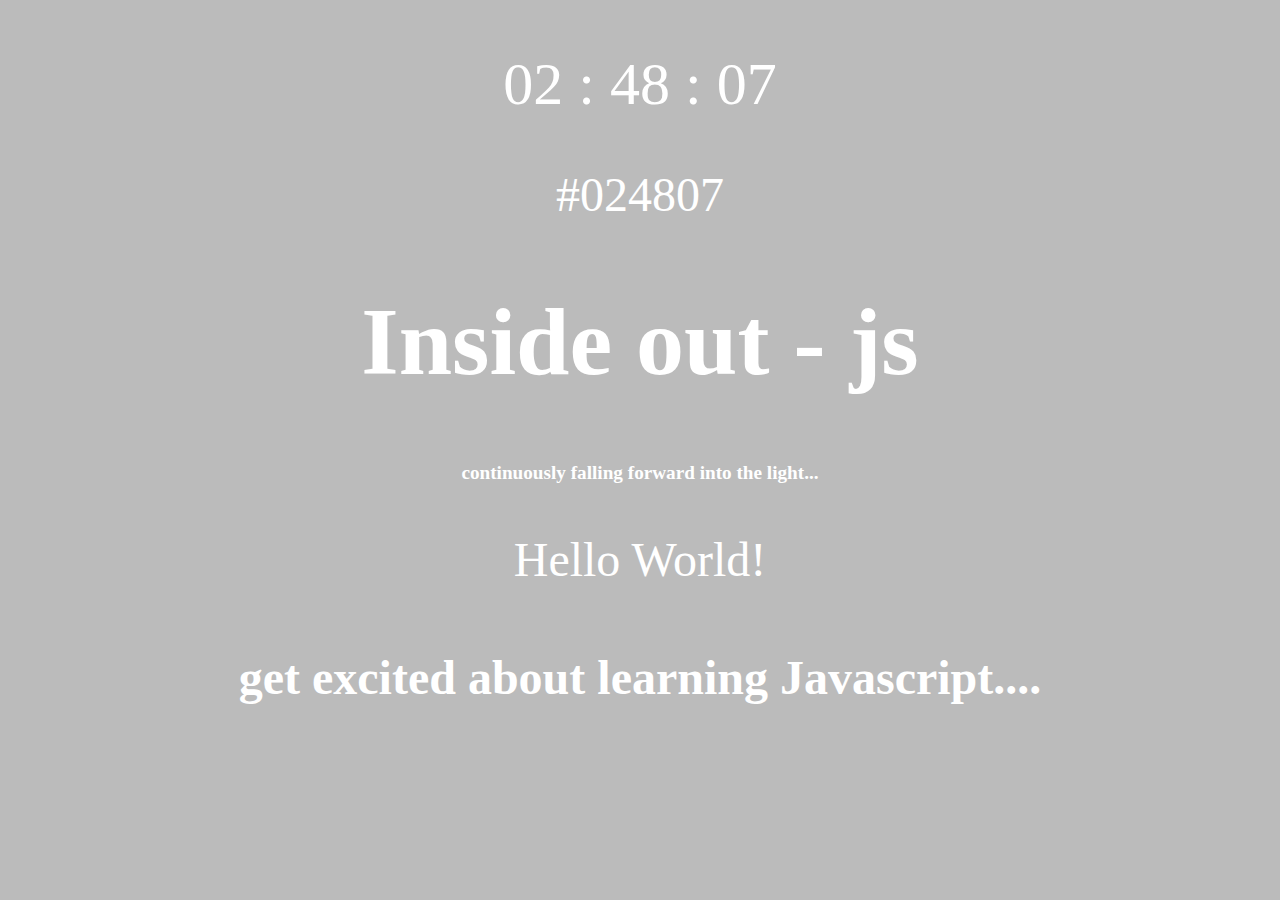
==== index.html @ cbbaf3d4 "created function in app.js file to create hex clock. created css stylesheet and added h1 and p eleme" ====
<!doctype html>
<html>
	<head>
		<meta charset="utf-8">
		<meta name="viewport" content="width=device-width"/>
		<!-- in step 400.0 we will be leveraging animate.css to attach animations to the elements in our application -->
		<link rel="stylesheet" href="https://cdnjs.cloudflare.com/ajax/libs/animate.css/3.5.2/animate.min.css" integrity="sha256-j+P6EZJVrbXgwSR5Mx+eCS6FvP9Wq27MBRC/ogVriY0=" crossorigin="anonymous">
		<link rel="stylesheet" type="text/css" href="assets/css/style.css">
	</head>

	<!-- in step-400.0 we will be injecting elements inside of this, the body element -->
	<body>
		
		<h1 id="clock">00 : 00 . 00</h1>
		<p id="hex-color">#000000</p> 
		
		<!-- all code will be completed inside the app.js file. -->
		<script src="assets/js/app.js"></script>
		
	</body>
</html>
---- assets/css/style.css ----
body {
	font-family: Cambria, "Times New Roman";
	margin-top: 50px;
	color: white;
}
#clock {
	font-weight: 300;
	font-size: 60px;
}
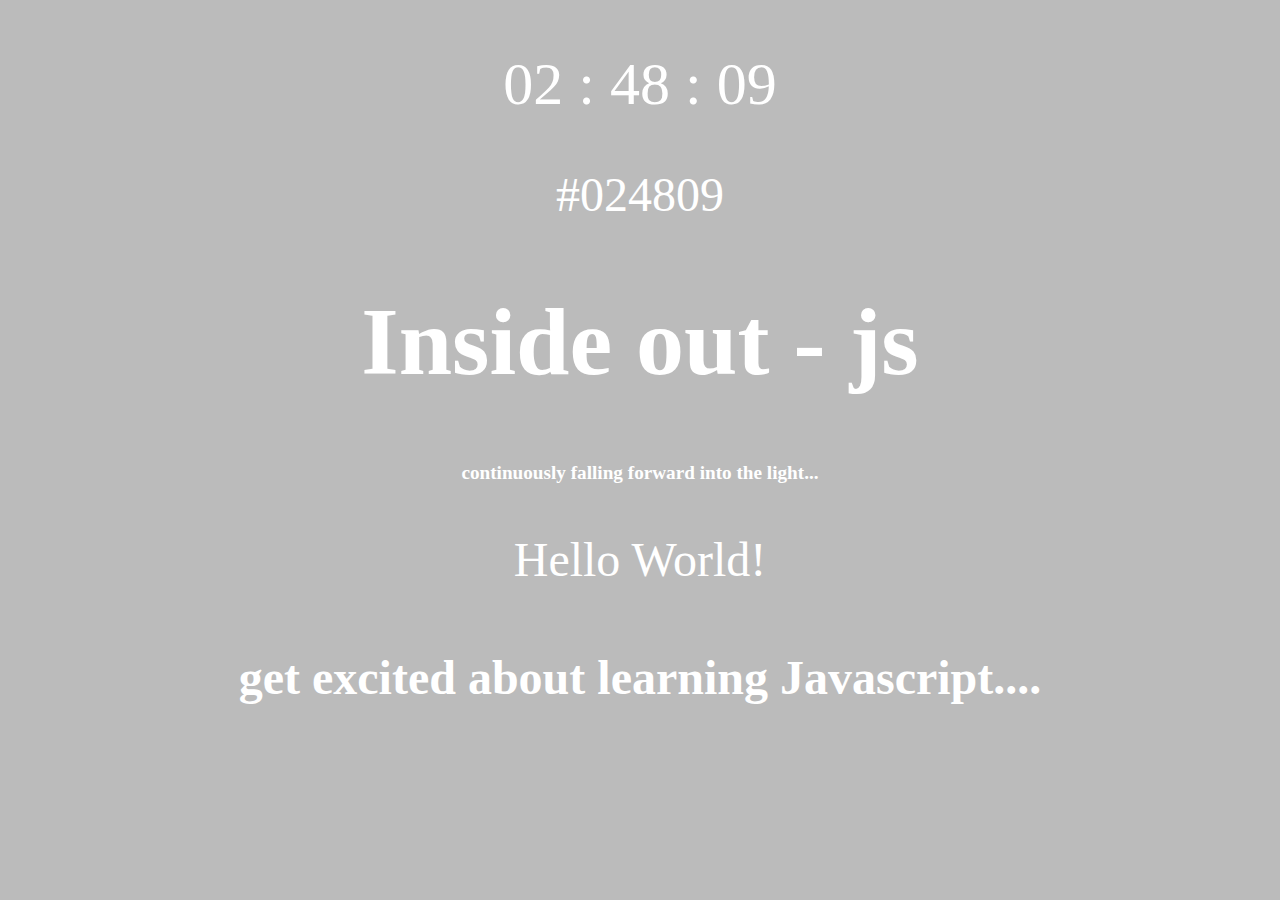
==== commit e3bae9e5: "used some experimental code and deleted it afterward." ====
--- a/index.html
+++ b/index.html
@@ -1,21 +1,19 @@
 <!doctype html>
 <html>
-	<head>
-		<meta charset="utf-8">
-		<meta name="viewport" content="width=device-width"/>
-		<!-- in step 400.0 we will be leveraging animate.css to attach animations to the elements in our application -->
-		<link rel="stylesheet" href="https://cdnjs.cloudflare.com/ajax/libs/animate.css/3.5.2/animate.min.css" integrity="sha256-j+P6EZJVrbXgwSR5Mx+eCS6FvP9Wq27MBRC/ogVriY0=" crossorigin="anonymous">
-		<link rel="stylesheet" type="text/css" href="assets/css/style.css">
-	</head>
+<head>
+<meta charset="utf-8">
+<meta name="viewport" content="width=device-width"/>
+<!-- in step 400.0 we will be leveraging animate.css to attach animations to the elements in our application -->
+<link rel="stylesheet" href="https://cdnjs.cloudflare.com/ajax/libs/animate.css/3.5.2/animate.min.css" integrity="sha256-j+P6EZJVrbXgwSR5Mx+eCS6FvP9Wq27MBRC/ogVriY0=" crossorigin="anonymous">
+<link rel="stylesheet" type="text/css" href="assets/css/style.css">
+</head>
 
-	<!-- in step-400.0 we will be injecting elements inside of this, the body element -->
-	<body>
-		
-		<h1 id="clock">00 : 00 . 00</h1>
-		<p id="hex-color">#000000</p> 
-		
-		<!-- all code will be completed inside the app.js file. -->
-		<script src="assets/js/app.js"></script>
-		
-	</body>
-</html>
+<!-- in step-400.0 we will be injecting elements inside of this, the body element -->
+<body> 
+<h1 id="clock">00 : 00 . 00</h1>
+<p id="hex-color">#000000</p> 
+
+<!-- all code will be completed inside the app.js file. --> 
+<script src="assets/js/app.js"></script>
+</body>
+</html> 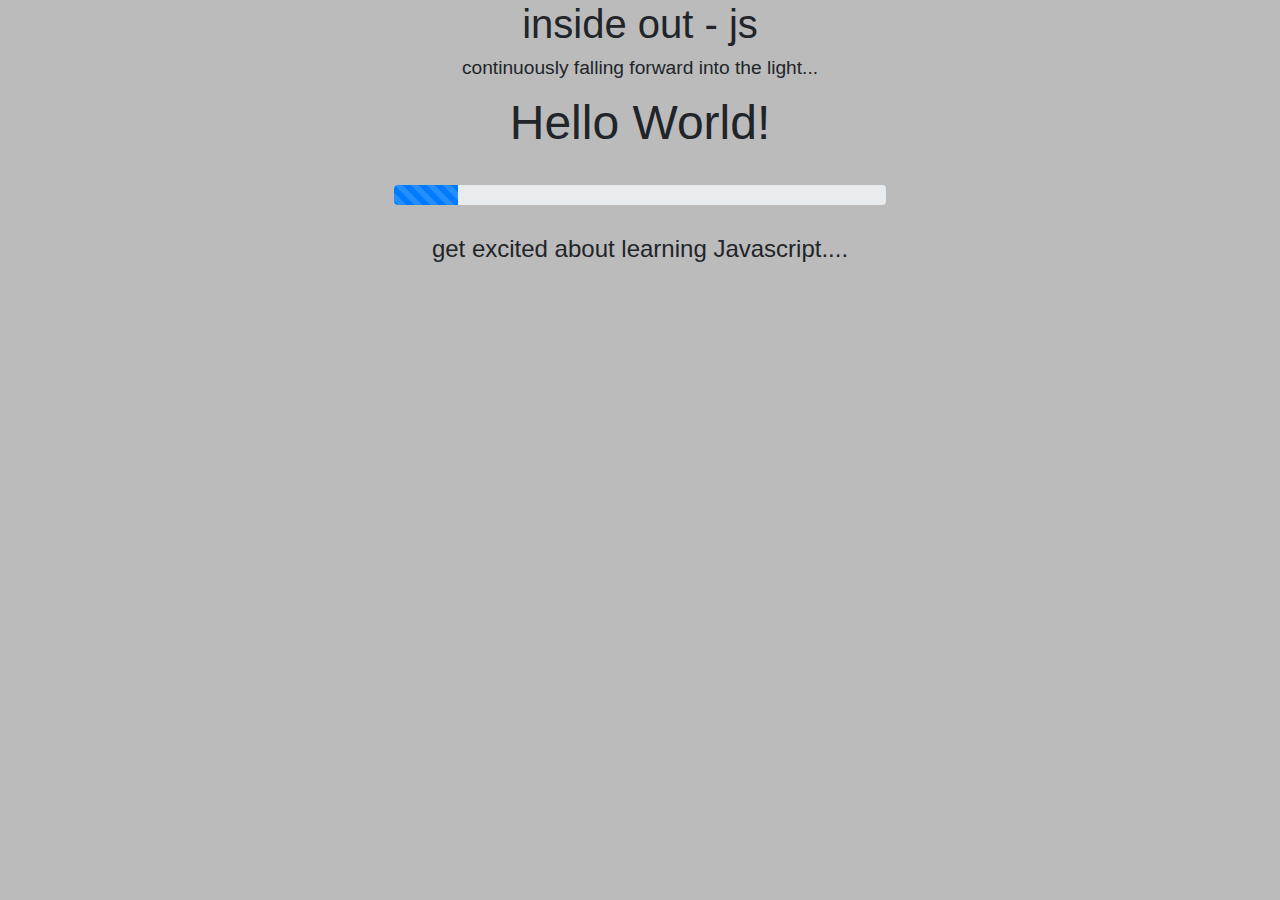
==== commit 5d4df062: "added progress bar and displayPB function. also added cdn link for bootstrap in the index.html file." ====
--- a/index.html
+++ b/index.html
@@ -1,19 +1,23 @@
 <!doctype html>
 <html>
-<head>
-<meta charset="utf-8">
-<meta name="viewport" content="width=device-width"/>
-<!-- in step 400.0 we will be leveraging animate.css to attach animations to the elements in our application -->
-<link rel="stylesheet" href="https://cdnjs.cloudflare.com/ajax/libs/animate.css/3.5.2/animate.min.css" integrity="sha256-j+P6EZJVrbXgwSR5Mx+eCS6FvP9Wq27MBRC/ogVriY0=" crossorigin="anonymous">
-<link rel="stylesheet" type="text/css" href="assets/css/style.css">
-</head>
+	<head>
+		<meta charset="utf-8">
+		<meta name="viewport" content="width=device-width"/>
+		
+		<!-- in step 400.0 we will be leveraging animate.css to attach animations to the elements in our application -->
+		<link rel="stylesheet" href="https://cdnjs.cloudflare.com/ajax/libs/animate.css/3.5.2/animate.min.css" integrity="sha256-j+P6EZJVrbXgwSR5Mx+eCS6FvP9Wq27MBRC/ogVriY0=" crossorigin="anonymous">
+		
+		
+		<!-- in step 401.1 we add bootstrap.css to manage the css/style of the interface in our application -->
+		<link rel="stylesheet" href="http://cdnjs.cloudflare.com/ajax/libs/twitter-bootstrap/4.0.0/css/bootstrap.min.css" integrity="sha256-LA89z+k9fjgMKQ/kq4OO2Mrf8VltYml/VES+Rg0fh20=" crossorigin="anonymous">
+		
+	</head>
 
-<!-- in step-400.0 we will be injecting elements inside of this, the body element -->
-<body> 
-<h1 id="clock">00 : 00 . 00</h1>
-<p id="hex-color">#000000</p> 
-
-<!-- all code will be completed inside the app.js file. --> 
-<script src="assets/js/app.js"></script>
-</body>
-</html> +	<!-- in step-400.0 we will be injecting elements inside of this, the body element -->
+	<body>
+		
+		<!-- all code will be completed inside the app.js file. -->
+		<script src="assets/js/app.js"></script>
+		
+	</body>
+</html>
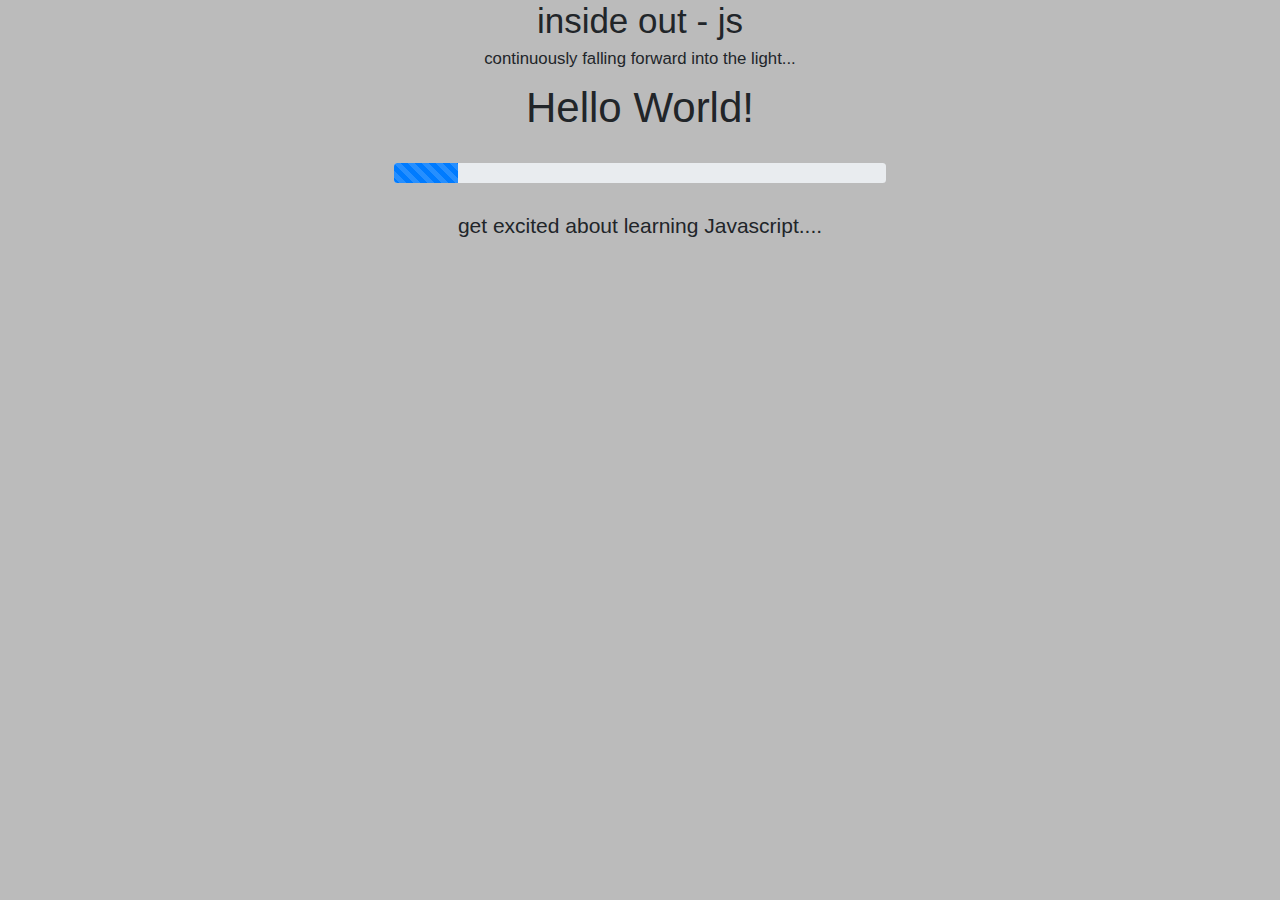
==== commit 9f748f50: "added a login screen function  and validation function. additionally we added a style.css file for t" ====
--- a/index.html
+++ b/index.html
@@ -4,12 +4,16 @@
 		<meta charset="utf-8">
 		<meta name="viewport" content="width=device-width"/>
 		
+		<!-- start step 402.0 -->
+		<link rel="stylesheet" href="assets/css/style.css">
+		<!-- end step 402.0 -->
+		
 		<!-- in step 400.0 we will be leveraging animate.css to attach animations to the elements in our application -->
 		<link rel="stylesheet" href="https://cdnjs.cloudflare.com/ajax/libs/animate.css/3.5.2/animate.min.css" integrity="sha256-j+P6EZJVrbXgwSR5Mx+eCS6FvP9Wq27MBRC/ogVriY0=" crossorigin="anonymous">
 		
 		
 		<!-- in step 401.1 we add bootstrap.css to manage the css/style of the interface in our application -->
-		<link rel="stylesheet" href="http://cdnjs.cloudflare.com/ajax/libs/twitter-bootstrap/4.0.0/css/bootstrap.min.css" integrity="sha256-LA89z+k9fjgMKQ/kq4OO2Mrf8VltYml/VES+Rg0fh20=" crossorigin="anonymous">
+		<link rel="stylesheet" href="https://cdnjs.cloudflare.com/ajax/libs/twitter-bootstrap/4.0.0/css/bootstrap.min.css" integrity="sha256-LA89z+k9fjgMKQ/kq4OO2Mrf8VltYml/VES+Rg0fh20=" crossorigin="anonymous">
 		
 	</head>
 
--- a/assets/css/style.css
+++ b/assets/css/style.css
@@ -0,0 +1,54 @@
+/* CSS Document */
+
+/*started step 402.0*/
+
+html, body {
+	font-size: 14px;
+}
+
+#loginFrm {
+	max-width: 200px;
+	margin: 10% auto;
+	font-size: 1.0rem;
+
+}
+
+.form-signin {
+	width: 50%;
+	max-width: 330px;
+	padding: 15px;
+	margin: 0 auto;
+}
+
+.form-signin.checkbox {
+	font-weight: 400;
+}
+
+.form-signin .form-control {
+	position: relative;
+	box-sizing: border-box;
+	height: auto;
+	padding: 10px;
+	font-size: 16px;
+}
+
+.form-signin .form-control:focus {
+	z-index: 2;
+}
+
+.form-signin input[type="email"]{
+	margin-bottom: -1px;
+	border-bottom-right-radius: 0;
+	border-bottom-left-radius:  0;
+}
+
+.form-signin input[type="password"] {
+	margin-bottom: 10px;
+	border-top-left-radius: 0;
+	border-bottom-right-radius: 0;
+}
+
+#inNow{
+	margin-top: 15%
+}
+/* end step-402.0*/
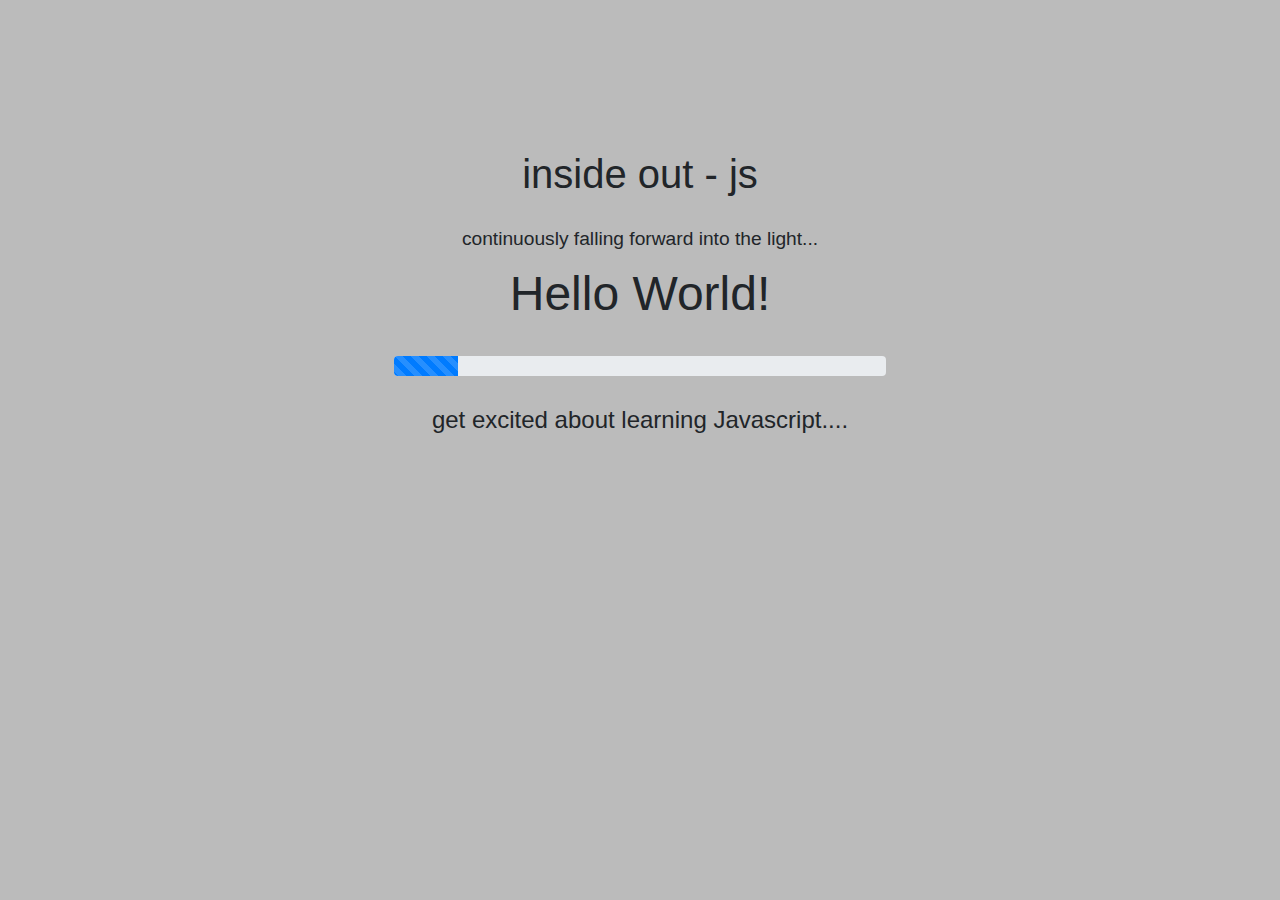
==== commit 8c346271: "placed stylesheet below the bootstrap links to see if the menu might pull in on the site. still does" ====
--- a/index.html
+++ b/index.html
@@ -3,10 +3,6 @@
 	<head>
 		<meta charset="utf-8">
 		<meta name="viewport" content="width=device-width"/>
-		
-		<!-- start step 402.0 -->
-		<link rel="stylesheet" href="assets/css/style.css">
-		<!-- end step 402.0 -->
 		
 		<!-- in step 400.0 we will be leveraging animate.css to attach animations to the elements in our application -->
 		<link rel="stylesheet" href="https://cdnjs.cloudflare.com/ajax/libs/animate.css/3.5.2/animate.min.css" integrity="sha256-j+P6EZJVrbXgwSR5Mx+eCS6FvP9Wq27MBRC/ogVriY0=" crossorigin="anonymous">
@@ -14,6 +10,10 @@
 		
 		<!-- in step 401.1 we add bootstrap.css to manage the css/style of the interface in our application -->
 		<link rel="stylesheet" href="https://cdnjs.cloudflare.com/ajax/libs/twitter-bootstrap/4.0.0/css/bootstrap.min.css" integrity="sha256-LA89z+k9fjgMKQ/kq4OO2Mrf8VltYml/VES+Rg0fh20=" crossorigin="anonymous">
+		
+		<!-- start step 402.0 -->
+		<link rel="stylesheet" href="assets/css/style.css">
+		<!-- end step 402.0 -->
 		
 	</head>
 
--- a/assets/css/style.css
+++ b/assets/css/style.css
@@ -1,54 +1,115 @@
 /* CSS Document */
 
-/*started step 402.0*/
+ /* begin 403 */
+nav {
+    font-size: 14px;
+}
+.navbar {
+    height: 70px;
+}
+h1 {
+    margin-bottom: 20px;
+    padding-bottom: 9px;
+}
+.contStage {
+    position: fixed;
+    top: 72px;
+    left: 180px;
+    bottom: 72px;
+    right: 16px;
+    padding: 12px;
+    overflow-y: auto;
+}
+.sidebar {
+    position: fixed;
+    top: 71px;
+    bottom: 0;
+    left: 0;
+    z-index: 1000;
+    overflow-x: hidden;
+    overflow-y: auto;
+    border-right: thin solid #AAA;
+    font-weight: bold;
+    text-align: left;
+    background-color: #CCC;
+}
+.sidebar ul {
+    list-style: none;
+    min-width: 160px;
+}
+.sidebar ul li {
+    border-bottom: thin solid #AAA;
+    border-top: thin solid #CCC;
+}
+.sidebar ul li:hover {
+    background-color: #DDD;
+}
+.sidebar ul li a {
+    color: #555;
+    text-decoration: none;
+}
+.sidebar ul li a:hover {
+    color: #000;
+}
+.placeholders {
+    padding-bottom: 3rem;
+}
+.placeholder img {
+    padding-top: 1.5rem;
+    padding-bottom: 1.5rem;
+}
+#applicationWrapper {
+    padding-top: 150px;
+}
+/* end 403 */
 
-html, body {
-	font-size: 14px;
-}
 
 #loginFrm {
-	max-width: 200px;
-	margin: 10% auto;
-	font-size: 1.0rem;
-
+    max-width: 200px;
+    margin: 10% auto;
+    font-size: 1.0rem;
 }
-
 .form-signin {
-	width: 50%;
-	max-width: 330px;
-	padding: 15px;
-	margin: 0 auto;
+    width: 50%;
+    max-width: 330px;
+    padding: 15px;
+    margin: 0 auto;
 }
-
-.form-signin.checkbox {
-	font-weight: 400;
+.form-signin .checkbox {
+    font-weight: 400;
 }
-
 .form-signin .form-control {
-	position: relative;
-	box-sizing: border-box;
-	height: auto;
-	padding: 10px;
-	font-size: 16px;
+    position: relative;
+    box-sizing: border-box;
+    height: auto;
+    padding: 10px;
+    font-size: 16px;
 }
-
 .form-signin .form-control:focus {
-	z-index: 2;
+    z-index: 2;
 }
-
-.form-signin input[type="email"]{
-	margin-bottom: -1px;
-	border-bottom-right-radius: 0;
-	border-bottom-left-radius:  0;
+.form-signin input[type="email"] {
+    margin-bottom: -1px;
+    border-bottom-right-radius: 0;
+    border-bottom-left-radius: 0;
 }
-
 .form-signin input[type="password"] {
-	margin-bottom: 10px;
-	border-top-left-radius: 0;
-	border-bottom-right-radius: 0;
+    margin-bottom: 10px;
+    border-top-left-radius: 0;
+    border-top-right-radius: 0;
 }
-
-#inNow{
-	margin-top: 15%
+#inNow {
+    margin-top: 15%;
 }
-/* end step-402.0*/
+© 2019 GitHub, Inc.
+Terms
+Privacy
+Security
+Status
+Help
+Contact GitHub
+Pricing
+API
+Training
+Blog
+About
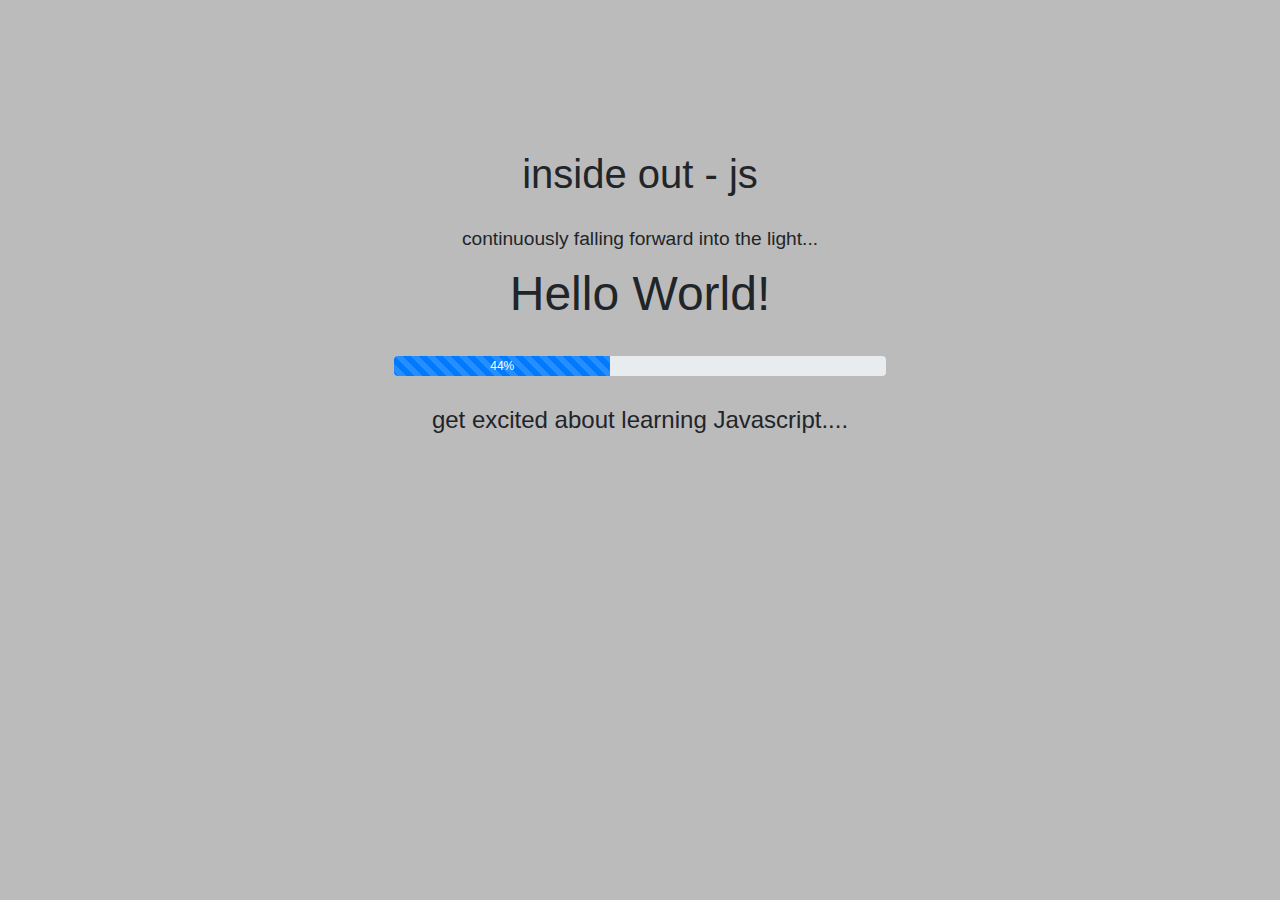
==== commit f179c441: "we added menu items to complete ajax calls to pull posts and pages from our wp-me site." ====
--- a/index.html
+++ b/index.html
@@ -3,25 +3,17 @@
 	<head>
 		<meta charset="utf-8">
 		<meta name="viewport" content="width=device-width"/>
-		
-		<!-- in step 400.0 we will be leveraging animate.css to attach animations to the elements in our application -->
 		<link rel="stylesheet" href="https://cdnjs.cloudflare.com/ajax/libs/animate.css/3.5.2/animate.min.css" integrity="sha256-j+P6EZJVrbXgwSR5Mx+eCS6FvP9Wq27MBRC/ogVriY0=" crossorigin="anonymous">
-		
-		
-		<!-- in step 401.1 we add bootstrap.css to manage the css/style of the interface in our application -->
 		<link rel="stylesheet" href="https://cdnjs.cloudflare.com/ajax/libs/twitter-bootstrap/4.0.0/css/bootstrap.min.css" integrity="sha256-LA89z+k9fjgMKQ/kq4OO2Mrf8VltYml/VES+Rg0fh20=" crossorigin="anonymous">
-		
-		<!-- start step 402.0 -->
 		<link rel="stylesheet" href="assets/css/style.css">
-		<!-- end step 402.0 -->
-		
+			
 	</head>
 
-	<!-- in step-400.0 we will be injecting elements inside of this, the body element -->
+	
 	<body>
-		
-		<!-- all code will be completed inside the app.js file. -->
+		<script src="assets/data/quotes.js"></script>
 		<script src="assets/js/app.js"></script>
+		<script src="assets/js/ajax.js"></script>
 		
 	</body>
 </html>
--- a/assets/css/style.css
+++ b/assets/css/style.css
@@ -14,7 +14,7 @@
 .contStage {
     position: fixed;
     top: 72px;
-    left: 180px;
+    left: 80px;
     bottom: 72px;
     right: 16px;
     padding: 12px;
@@ -53,6 +53,17 @@
 }
 .placeholders {
     padding-bottom: 3rem;
+}
+
+.auth {
+	width: 84%;
+	text-align: right;
+	font-size: .5em;
+	margin: auto;
+}
+
+.infoDiv {
+	margin-top: 20%;
 }
 .placeholder img {
     padding-top: 1.5rem;
@@ -101,15 +112,3 @@
 #inNow {
     margin-top: 15%;
 }
-© 2019 GitHub, Inc.
-Terms
-Privacy
-Security
-Status
-Help
-Contact GitHub
-Pricing
-API
-Training
-Blog
-About
